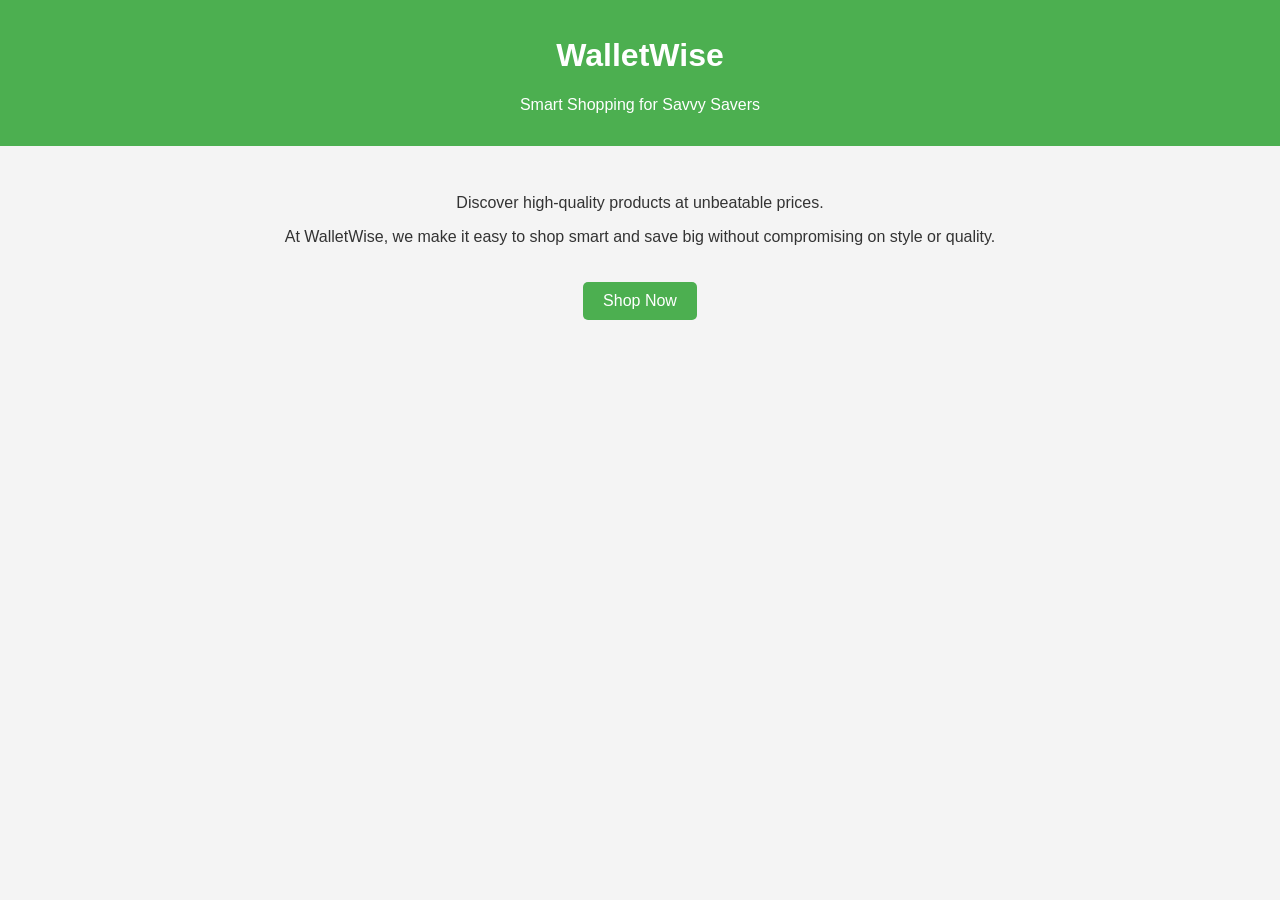
==== index.html @ 5edbab0c "Update index.html" ====
<!DOCTYPE html>
<html lang="en">
<head>
    <meta charset="UTF-8">
    <meta name="viewport" content="width=device-width, initial-scale=1.0">
    <title>WalletWise: Smart Shopping for Savvy Savers</title>
    <style>
        body {
            font-family: Arial, sans-serif;
            margin: 0;
            padding: 0;
            background-color: #f4f4f4;
            color: #333;
        }
        header {
            background-color: #4CAF50;
            color: white;
            text-align: center;
            padding: 1em 0;
        }
        main {
            padding: 2em;
            text-align: center;
        }
        .button {
            background-color: #4CAF50;
            color: white;
            padding: 10px 20px;
            text-align: center;
            text-decoration: none;
            display: inline-block;
            margin-top: 20px;
            border-radius: 5px;
        }
        .button:hover {
            background-color: #45a049;
        }
    </style>
</head>
<body>

<header>
    <h1>WalletWise</h1>
    <p>Smart Shopping for Savvy Savers</p>
</header>

<main>
    <p>Discover high-quality products at unbeatable prices.</p>
    <p>At WalletWise, we make it easy to shop smart and save big without compromising on style or quality.</p>
    <a href="#" class="button">Shop Now</a>
</main>

</body>
</html>
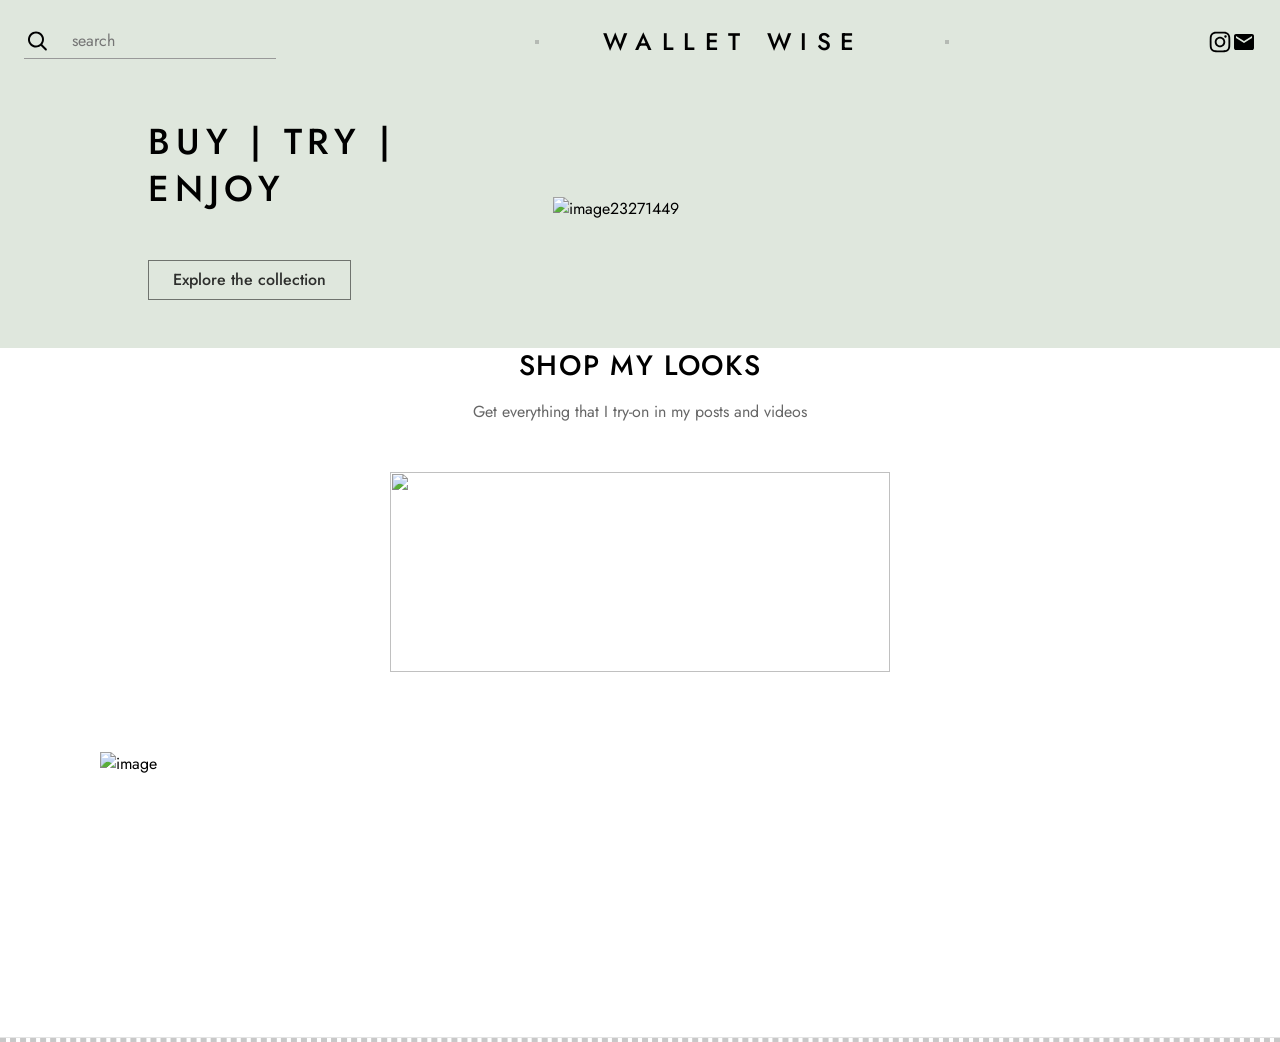
==== commit 286d6800: "Add files via upload" ====
--- a/index.html
+++ b/index.html
@@ -1,54 +1,252 @@
 <!DOCTYPE html>
 <html lang="en">
-<head>
-    <meta charset="UTF-8">
-    <meta name="viewport" content="width=device-width, initial-scale=1.0">
-    <title>WalletWise: Smart Shopping for Savvy Savers</title>
-    <style>
-        body {
-            font-family: Arial, sans-serif;
-            margin: 0;
-            padding: 0;
-            background-color: #f4f4f4;
-            color: #333;
-        }
-        header {
-            background-color: #4CAF50;
-            color: white;
-            text-align: center;
-            padding: 1em 0;
-        }
-        main {
-            padding: 2em;
-            text-align: center;
-        }
-        .button {
-            background-color: #4CAF50;
-            color: white;
-            padding: 10px 20px;
-            text-align: center;
-            text-decoration: none;
-            display: inline-block;
-            margin-top: 20px;
-            border-radius: 5px;
-        }
-        .button:hover {
-            background-color: #45a049;
-        }
+  <head>
+    <title>Mobillio Online Store</title>
+    <meta property="og:title" content="Mobillio Online Store" />
+    <meta name="viewport" content="width=device-width, initial-scale=1.0" />
+    <meta charset="utf-8" />
+    <meta property="twitter:card" content="summary_large_image" />
+   <script>
+function $(id) {
+  return document.getElementById(id);
+}
+
+var show = function(id) {
+  $(id).style.display = 'block';
+  $('overlay').style.display = 'block';
+}
+
+var hide = function(id) {
+  $(id).style.display = 'none';
+  $('overlay').style.display = 'none';
+}
+</script>
+    <style data-tag="reset-style-sheet">
+      html {  line-height: 1.15;}body {  margin: 0;}* {  box-sizing: border-box;  border-width: 0;  border-style: solid;}p,li,ul,pre,div,h1,h2,h3,h4,h5,h6,figure,blockquote,figcaption {  margin: 0;  padding: 0;}button {  background-color: transparent;}button,input,optgroup,select,textarea {  font-family: inherit;  font-size: 100%;  line-height: 1.15;  margin: 0;}button,select {  text-transform: none;}button,[type="button"],[type="reset"],[type="submit"] {  -webkit-appearance: button;}button::-moz-focus-inner,[type="button"]::-moz-focus-inner,[type="reset"]::-moz-focus-inner,[type="submit"]::-moz-focus-inner {  border-style: none;  padding: 0;}button:-moz-focus,[type="button"]:-moz-focus,[type="reset"]:-moz-focus,[type="submit"]:-moz-focus {  outline: 1px dotted ButtonText;}a {  color: inherit;  text-decoration: inherit;}input {  padding: 2px 4px;}img {  display: block;}html { scroll-behavior: smooth  }
     </style>
-</head>
-<body>
-
-<header>
-    <h1>WalletWise</h1>
-    <p>Smart Shopping for Savvy Savers</p>
-</header>
-
-<main>
-    <p>Discover high-quality products at unbeatable prices.</p>
-    <p>At WalletWise, we make it easy to shop smart and save big without compromising on style or quality.</p>
-    <a href="#" class="button">Shop Now</a>
-</main>
-
-</body>
+    <style data-tag="default-style-sheet">
+      html {
+        font-family: Jost;
+        font-size: 16px;
+      }
+
+      body {
+        font-weight: 400;
+        font-style:normal;
+        text-decoration: none;
+        text-transform: none;
+        letter-spacing: 0.02;
+        line-height: 1.55;
+        color: var(--dl-color-gray-black);
+        background-color: var(--dl-color-gray-white);
+
+        fill: var(--dl-color-gray-black);
+      }
+    </style>
+    <link
+      rel="stylesheet"
+      href="https://unpkg.com/animate.css@4.1.1/animate.css"
+    />
+    <link
+      rel="stylesheet"
+      href="https://fonts.googleapis.com/css2?family=Jost:ital,wght@0,100;0,200;0,300;0,400;0,500;0,600;0,700;0,800;0,900;1,100;1,200;1,300;1,400;1,500;1,600;1,700;1,800;1,900&amp;display=swap"
+      data-tag="font"
+    />
+    <link
+      rel="stylesheet"
+      href="https://unpkg.com/@teleporthq/teleport-custom-scripts/dist/style.css"
+    />
+  </head>
+  <body>
+    <link rel="stylesheet" href="./style.css" />
+    <div>
+      <link href="./index.css" rel="stylesheet" />
+
+      <div class="home-container">
+        <div class="home-navbar">
+          <header data-role="Header" class="home-header max-width-container">
+            <div class="home-navbar1">
+              <div class="home-container1">
+                <img
+                  alt="search3271286"
+                  src="[data-uri]"
+                  class="home-image"
+                />
+                <input
+                  type="text"
+                  placeholder="search"
+                  class="home-textinput input"
+                />
+              </div>
+              <div class="home-middle">
+                <div class="home-left"></div>
+                <span class="navbar-logo-title home-logo-center">
+                  WALLET WISE&nbsp;
+                </span>
+                <div class="home-right"></div>
+              </div>
+              <div class="home-icons">
+                <svg viewBox="0 0 877.7142857142857 1024" class="home-icon">
+                  <path
+                    d="M585.143 512c0-80.571-65.714-146.286-146.286-146.286s-146.286 65.714-146.286 146.286 65.714 146.286 146.286 146.286 146.286-65.714 146.286-146.286zM664 512c0 124.571-100.571 225.143-225.143 225.143s-225.143-100.571-225.143-225.143 100.571-225.143 225.143-225.143 225.143 100.571 225.143 225.143zM725.714 277.714c0 29.143-23.429 52.571-52.571 52.571s-52.571-23.429-52.571-52.571 23.429-52.571 52.571-52.571 52.571 23.429 52.571 52.571zM438.857 152c-64 0-201.143-5.143-258.857 17.714-20 8-34.857 17.714-50.286 33.143s-25.143 30.286-33.143 50.286c-22.857 57.714-17.714 194.857-17.714 258.857s-5.143 201.143 17.714 258.857c8 20 17.714 34.857 33.143 50.286s30.286 25.143 50.286 33.143c57.714 22.857 194.857 17.714 258.857 17.714s201.143 5.143 258.857-17.714c20-8 34.857-17.714 50.286-33.143s25.143-30.286 33.143-50.286c22.857-57.714 17.714-194.857 17.714-258.857s5.143-201.143-17.714-258.857c-8-20-17.714-34.857-33.143-50.286s-30.286-25.143-50.286-33.143c-57.714-22.857-194.857-17.714-258.857-17.714zM877.714 512c0 60.571 0.571 120.571-2.857 181.143-3.429 70.286-19.429 132.571-70.857 184s-113.714 67.429-184 70.857c-60.571 3.429-120.571 2.857-181.143 2.857s-120.571 0.571-181.143-2.857c-70.286-3.429-132.571-19.429-184-70.857s-67.429-113.714-70.857-184c-3.429-60.571-2.857-120.571-2.857-181.143s-0.571-120.571 2.857-181.143c3.429-70.286 19.429-132.571 70.857-184s113.714-67.429 184-70.857c60.571-3.429 120.571-2.857 181.143-2.857s120.571-0.571 181.143 2.857c70.286 3.429 132.571 19.429 184 70.857s67.429 113.714 70.857 184c3.429 60.571 2.857 120.571 2.857 181.143z"
+                  ></path></svg
+                ><svg viewBox="0 0 1024 1024" class="home-icon02">
+                  <path
+                    d="M854 342v-86l-342 214-342-214v86l342 212zM854 170q34 0 59 26t25 60v512q0 34-25 60t-59 26h-684q-34 0-59-26t-25-60v-512q0-34 25-60t59-26h684z"
+                  ></path>
+                </svg>
+              </div>
+            </div>
+            <div data-role="BurgerMenu" class="home-burger-menu">
+              <svg viewBox="0 0 1024 1024" class="home-icon04">
+                <path
+                  d="M128 554.667h768c23.552 0 42.667-19.115 42.667-42.667s-19.115-42.667-42.667-42.667h-768c-23.552 0-42.667 19.115-42.667 42.667s19.115 42.667 42.667 42.667zM128 298.667h768c23.552 0 42.667-19.115 42.667-42.667s-19.115-42.667-42.667-42.667h-768c-23.552 0-42.667 19.115-42.667 42.667s19.115 42.667 42.667 42.667zM128 810.667h768c23.552 0 42.667-19.115 42.667-42.667s-19.115-42.667-42.667-42.667h-768c-23.552 0-42.667 19.115-42.667 42.667s19.115 42.667 42.667 42.667z"
+                ></path>
+              </svg>
+            </div>
+            <div data-role="MobileMenu" class="home-mobile-menu">
+              <div class="home-nav">
+                <div class="home-container2">
+                  <span class="home-logo-center1">MOBILLIO</span>
+                  <div
+                    data-role="CloseMobileMenu"
+                    class="home-close-mobile-menu"
+                  >
+                    <svg viewBox="0 0 1024 1024" class="home-icon06">
+                      <path
+                        d="M810 274l-238 238 238 238-60 60-238-238-238 238-60-60 238-238-238-238 60-60 238 238 238-238z"
+                      ></path>
+                    </svg>
+                  </div>
+                </div>
+               
+              </div>
+              <div>
+                <svg viewBox="0 0 950.8571428571428 1024" class="home-icon08">
+                  <path
+                    d="M925.714 233.143c-25.143 36.571-56.571 69.143-92.571 95.429 0.571 8 0.571 16 0.571 24 0 244-185.714 525.143-525.143 525.143-104.571 0-201.714-30.286-283.429-82.857 14.857 1.714 29.143 2.286 44.571 2.286 86.286 0 165.714-29.143 229.143-78.857-81.143-1.714-149.143-54.857-172.571-128 11.429 1.714 22.857 2.857 34.857 2.857 16.571 0 33.143-2.286 48.571-6.286-84.571-17.143-148-91.429-148-181.143v-2.286c24.571 13.714 53.143 22.286 83.429 23.429-49.714-33.143-82.286-89.714-82.286-153.714 0-34.286 9.143-65.714 25.143-93.143 90.857 112 227.429 185.143 380.571 193.143-2.857-13.714-4.571-28-4.571-42.286 0-101.714 82.286-184.571 184.571-184.571 53.143 0 101.143 22.286 134.857 58.286 41.714-8 81.714-23.429 117.143-44.571-13.714 42.857-42.857 78.857-81.143 101.714 37.143-4 73.143-14.286 106.286-28.571z"
+                  ></path></svg
+                ><svg viewBox="0 0 877.7142857142857 1024" class="home-icon10">
+                  <path
+                    d="M585.143 512c0-80.571-65.714-146.286-146.286-146.286s-146.286 65.714-146.286 146.286 65.714 146.286 146.286 146.286 146.286-65.714 146.286-146.286zM664 512c0 124.571-100.571 225.143-225.143 225.143s-225.143-100.571-225.143-225.143 100.571-225.143 225.143-225.143 225.143 100.571 225.143 225.143zM725.714 277.714c0 29.143-23.429 52.571-52.571 52.571s-52.571-23.429-52.571-52.571 23.429-52.571 52.571-52.571 52.571 23.429 52.571 52.571zM438.857 152c-64 0-201.143-5.143-258.857 17.714-20 8-34.857 17.714-50.286 33.143s-25.143 30.286-33.143 50.286c-22.857 57.714-17.714 194.857-17.714 258.857s-5.143 201.143 17.714 258.857c8 20 17.714 34.857 33.143 50.286s30.286 25.143 50.286 33.143c57.714 22.857 194.857 17.714 258.857 17.714s201.143 5.143 258.857-17.714c20-8 34.857-17.714 50.286-33.143s25.143-30.286 33.143-50.286c22.857-57.714 17.714-194.857 17.714-258.857s5.143-201.143-17.714-258.857c-8-20-17.714-34.857-33.143-50.286s-30.286-25.143-50.286-33.143c-57.714-22.857-194.857-17.714-258.857-17.714zM877.714 512c0 60.571 0.571 120.571-2.857 181.143-3.429 70.286-19.429 132.571-70.857 184s-113.714 67.429-184 70.857c-60.571 3.429-120.571 2.857-181.143 2.857s-120.571 0.571-181.143-2.857c-70.286-3.429-132.571-19.429-184-70.857s-67.429-113.714-70.857-184c-3.429-60.571-2.857-120.571-2.857-181.143s-0.571-120.571 2.857-181.143c3.429-70.286 19.429-132.571 70.857-184s113.714-67.429 184-70.857c60.571-3.429 120.571-2.857 181.143-2.857s120.571-0.571 181.143 2.857c70.286 3.429 132.571 19.429 184 70.857s67.429 113.714 70.857 184c3.429 60.571 2.857 120.571 2.857 181.143z"
+                  ></path></svg
+                ><svg viewBox="0 0 602.2582857142856 1024" class="home-icon12">
+                  <path
+                    d="M548 6.857v150.857h-89.714c-70.286 0-83.429 33.714-83.429 82.286v108h167.429l-22.286 169.143h-145.143v433.714h-174.857v-433.714h-145.714v-169.143h145.714v-124.571c0-144.571 88.571-223.429 217.714-223.429 61.714 0 114.857 4.571 130.286 6.857z"
+                  ></path>
+                </svg>
+              </div>
+            </div>
+          </header>
+        </div>
+        <div class="home-main">
+          <div class="home-hero section-container">
+            <div class="home-max-width max-width-container">
+              <div class="home-hero1">
+                <div class="home-container3">
+                  <h1 class="home-text6 Heading-1">BUY | try | ENJOY</h1>
+                  <div class="home-btn-group">
+                    <button class="button">Explore the collection</button>
+                  </div>
+                </div>
+                <img
+                  alt="image23271449"
+                  src="public/shopping_bag-bro-removebg-600h.png"
+                  class="home-image1"
+                />
+              </div>
+            </div> 
+          </div>
+          <div class="section-heading-section-heading">
+            <h1 class="section-heading-text Heading-2">
+              <span>SHOP MY LOOKS</span>
+            </h1>
+            <span class="section-heading-text1">
+              <span>Get everything that I try-on in my posts and videos</span>
+            </span>
+          </div>
+          <div>
+            <img id = "latest" src="Asset\P1.2.png" onclick="show('popup')">
+          </div>
+          <div class="section-container column">
+            <div class="home-max-width1 max-width-container">
+              <div class="home-cards-container">
+                <div class="category-card-category-card">
+                  <img
+                    alt="image"
+                    src="Asset/P1.2.png"
+                    class="category-card-image"
+                  />
+                
+                </div>
+          
+          
+              </div>
+            </div>
+            <div class="home-container4 max-width-container">
+              <div class="home-container5"></div>
+            </div>
+          </div>
+        </div>
+        <div class="home-footer">
+          <div class="home-max-width2 max-width-container"></div>
+        </div>
+      </div>
+    </div>
+    
+
+
+
+
+
+
+    <div class="popup" id="popup">
+      <button id="closeButton" onclick="hide('popup')">&times;</button>
+      <div class="container">
+        <h2 class="section-title">PRODUCTS</h2>
+        <div class="services-inner">
+          
+          <div class="services-box">
+         
+           
+             <button class="services-title">Buy Now </button>
+          </div>
+          
+          <div class="services-box">
+            
+             <button class="services-title">Buy Now </button>
+          </div>
+          
+          <div class="services-box">
+           
+             <button class="services-title">Buy Now </button>
+          </div>
+          
+          <div class="services-box">
+          
+             <button class="services-title">Buy Now </button>
+          </div>
+          
+          <div class="services-box">
+          
+             <button class="services-title">Buy Now </button>
+          </div>
+          
+          <div class="services-box">
+         
+             <button class="services-title">Buy Now </button>
+          </div>
+          
+        </div>
+      </div>
+    </div>
+    
+    
+    
+
+    <script
+      defer=""
+      src="https://unpkg.com/@teleporthq/teleport-custom-scripts"
+    ></script>
+  </body>
 </html>
--- a/style.css
+++ b/style.css
@@ -0,0 +1,335 @@
+:root {
+  --dl-color-gray-500: #595959;
+  --dl-color-gray-700: #999999;
+  --dl-color-gray-900: #D9D9D9;
+  --dl-color-gray-950: #e5e5e5ff;
+  --dl-size-size-large: 144px;
+  --dl-size-size-small: 48px;
+  --dl-color-gray-black: #000000;
+  --dl-color-gray-white: #FFFFFF;
+  --dl-size-size-medium: 96px;
+  --dl-size-size-xlarge: 192px;
+  --dl-size-size-xsmall: 16px;
+  --dl-space-space-unit: 16px;
+  --dl-size-size-xxlarge: 288px;
+  --dl-color-gray-black50: #00000080;
+  --dl-color-gray-black60: #00000099;
+  --dl-color-gray-black80: #000000cc;
+  --dl-color-pallet-green: #dfe7ddff;
+  --dl-size-size-maxwidth: 1328px;
+  --dl-color-pallet-yellow: #efc14cff;
+  --dl-radius-radius-round: 50%;
+  --dl-space-space-halfunit: 8px;
+  --dl-space-space-sixunits: 96px;
+  --dl-space-space-twounits: 32px;
+  --dl-radius-radius-radius2: 2px;
+  --dl-radius-radius-radius4: 4px;
+  --dl-radius-radius-radius8: 8px;
+  --dl-space-space-fiveunits: 80px;
+  --dl-space-space-fourunits: 64px;
+  --dl-space-space-threeunits: 48px;
+  --dl-space-space-oneandhalfunits: 24px;
+}
+
+
+.button {
+  color: var(--dl-color-gray-black80);
+  cursor: pointer;
+  display: flex;
+  padding: 0.5rem 1rem;
+  position: relative;
+  box-sizing: border-box;
+  font-style: normal;
+  transition: 0.3s;
+  align-items: flex-start;
+  flex-shrink: 1;
+  font-weight: 500;
+  line-height: 14px;
+  padding-top: 12px;
+  border-color: var(--dl-color-gray-black50);
+  border-style: solid;
+  border-width: 1px;
+  padding-left: 24px;
+  border-radius: 0px;
+  padding-right: 24px;
+  padding-bottom: 12px;
+  text-decoration: none;
+}
+.button:hover {
+  color: var(--dl-color-gray-white);
+  border-color: var(--dl-color-pallet-yellow);
+  background-color: var(--dl-color-pallet-yellow);
+}
+.input {
+  color: var(--dl-color-gray-white);
+  cursor: auto;
+  outline: none;
+  padding: 0.5rem 1rem;
+  background-color: var(--dl-color-pallet-green);
+}
+.textarea {
+  color: var(--dl-color-gray-black);
+  cursor: auto;
+  padding: 0.5rem;
+  border-color: var(--dl-color-gray-black);
+  border-width: 1px;
+  border-radius: 4px;
+  background-color: var(--dl-color-gray-white);
+}
+.list {
+  width: 100%;
+  margin: 1em 0px 1em 0px;
+  display: block;
+  padding: 0px 0px 0px 1.5rem;
+  list-style-type: none;
+  list-style-position: outside;
+}
+.list-item {
+  display: list-item;
+}
+.teleport-show {
+  transform: translateX(0%) !important;
+}
+.section-container {
+  width: 100%;
+  display: flex;
+  align-items: center;
+  padding-top: var(--dl-space-space-fiveunits);
+  justify-content: center;
+}
+.max-width-container {
+  width: 100%;
+  display: flex;
+  max-width: var(--dl-size-size-maxwidth);
+  align-items: center;
+  padding-left: var(--dl-space-space-oneandhalfunits);
+  padding-right: var(--dl-space-space-oneandhalfunits);
+  flex-direction: column;
+}
+.column {
+  display: flex;
+  flex-direction: column;
+}
+.navbar-link {
+  color: rgba(0, 0, 0, 1);
+  cursor: pointer;
+  height: auto;
+  font-size: 13px;
+  text-align: left;
+  transition: 0.3s;
+  font-family: Jost;
+  font-weight: 500;
+  text-decoration: none;
+}
+.navbar-link:hover {
+  color: var(--dl-color-pallet-yellow);
+}
+.navbar-logo-title {
+  color: var(--dl-color-gray-black);
+  cursor: pointer;
+  height: auto;
+  font-size: 24px;
+  transition: 0.3s;
+  font-family: Jost;
+  font-weight: 500;
+  line-height: 20px;
+  margin-left: var(--dl-space-space-fourunits);
+  margin-right: var(--dl-space-space-fourunits);
+  letter-spacing: 0.4em;
+  text-decoration: none;
+}
+.navbar-logo-title:hover {
+  color: rgba(239, 193, 76, 1);
+}
+.Heading-3 {
+  font-size: 24px;
+  font-style: normal;
+  font-family: Jost;
+  font-weight: 500;
+  line-height: 20px;
+  letter-spacing: 0.4em;
+  text-transform: none;
+  text-decoration: none;
+}
+.Content {
+  font-size: 16px;
+  font-family: Jost;
+  font-weight: 400;
+  letter-spacing: 0.02;
+  text-transform: none;
+  text-decoration: none;
+}
+.Heading-1 {
+  font-size: 36px;
+  font-family: Jost;
+  font-weight: 500;
+  line-height: 47px;
+  letter-spacing: 0.16em;
+  text-transform: uppercase;
+  text-decoration: none;
+}
+#latest{
+  height: 200px;
+  width: 500px;
+  object-fit:cover;
+  object-position:80% 30%;
+    }
+.Heading-2 {
+  font-size: 28px;
+  font-family: Jost;
+  font-weight: 500;
+  line-height: 36px;
+  letter-spacing: 0.06em;
+  text-transform: uppercase;
+  text-decoration: none;
+}
+@media(max-width: 991px) {
+  .navbar-logo-title {
+    margin-left: 0px;
+    
+  }
+  
+
+  
+      
+ 
+}
+@media(max-width: 767px) {
+  .section-container {
+    padding-top: var(--dl-space-space-twounits);
+  }
+  .max-width-container {
+    padding-left: var(--dl-space-space-unit);
+    padding-right: var(--dl-space-space-unit);
+  }
+  #latest{
+height: 230px;
+width: 400px;
+  }
+}
+
+.popup {
+  display: none;
+  position: fixed;
+  top: 50%;
+  left: 50%;
+  transform: translate(-50%, -50%);
+  width: 100%;
+  height: 100%;
+  overflow-y: scroll;
+  background-color: white;
+  border: 1px solid #ccc;
+  padding: 20px;
+  box-shadow: 0 2px 10px rgba(0, 0, 0, 0.1);
+  z-index: 1000;
+}
+.popup .close-button {
+  position: absolute;
+  top: 10px;
+  right: 10px;
+  background: none;
+  border: none;
+  font-size: 16px;
+  cursor: pointer;
+}
+.overlay {
+  display: none;
+  position: fixed;
+  top: 0;
+  left: 0;
+  width: 100%;
+  height: 100%;
+  background: rgba(0, 0, 0, 0.5);
+  z-index: 999;
+}
+.product-grid {
+  display: grid;
+  gap: 20px;
+  grid-template-columns: repeat(auto-fill, minmax(150px, 1fr));
+}
+
+.product-item {
+  background-color: #f9f9f9;
+  padding: 20px;
+  border: 1px solid #ddd;
+  border-radius: 5px;
+  text-align: center;
+}
+
+@media (min-width: 768px) {
+  .product-grid {
+    grid-template-columns: repeat(3, 1fr);
+  }
+}
+
+@media (max-width: 767px) {
+  .product-grid {
+    grid-template-columns: repeat(2, 1fr);
+  }
+}
+
+.container {
+  width: 80%;
+  margin: auto;
+  max-width: 796px;
+}
+  
+  
+.section-title {
+  color: #9e9e9e;
+  text-align: center;
+  font-size: 2rem;
+  text-transform: uppercase;
+  letter-spacing: 1px;
+  margin: 30px 0 0 0;
+  
+  &::after {
+    content: "";
+    display: block;
+    height: 2px;
+    background-color: #2ecc71;
+    margin-bottom: 40px;
+  }
+}
+  
+  
+.services-inner {
+  display: grid;
+  grid-template-rows: 1fr 1fr;
+  grid-template-columns: repeat(auto-fit, minmax(150px, 1fr));
+  grid-row-gap: 50px;
+  grid-column-gap: 20px;
+}
+  
+  
+.services-box {
+  color: #9e9e9e;
+  text-align: center;
+  text-transform: capitalize;
+  border: 1px solid #2ecc71;
+  padding: 15px;
+}
+  
+  
+.icon {
+  display: block;
+  background-color: #2ecc71;
+  border-radius: 50%;
+  width: 50px;
+  height: 50px;
+  padding: 12px;
+  margin: 0 auto 10px auto;
+}
+  
+  
+.icon i {
+  color: #333;
+  font-size: 1.2rem;
+}
+  
+  
+.services-title {
+  font-weight: normal;
+  font-size: 1.2rem;
+}
+  
--- a/index.css
+++ b/index.css
@@ -0,0 +1,494 @@
+
+
+.section-heading-section-heading {
+  display: flex;
+  position: relative;
+  align-items: center;
+  margin-bottom: var(--dl-space-space-threeunits);
+  flex-direction: column;
+}
+.section-heading-text {
+  text-align: center;
+  margin-bottom: var(--dl-space-space-unit);
+}
+.section-heading-text1 {
+  color: var(--dl-color-gray-black60);
+  text-align: center;
+  line-height: 24px;
+}
+
+.category-card-category-card {
+  flex: 0 0 auto;
+  cursor: pointer;
+  display: flex;
+  position: relative;
+  transition: 0.3s;
+  align-items: center;
+  flex-direction: column;
+}
+
+.category-card-image {
+  width: 120px;
+  object-fit: fill;
+  margin-bottom: var(--dl-space-space-unit);
+
+  
+}
+
+
+.category-card-text {
+  line-height: 14px;
+}
+@media(max-width: 767px) {
+  
+  .category-card-category-card {
+    width: 48%;
+  }
+  .category-card-image {
+    width: 100%;
+    
+  }
+}
+@media(max-width: 479px) {
+  .category-card-category-card {
+    width: 100%;
+  }
+}
+
+.home-container {
+  width: 100%;
+  display: flex;
+  min-height: 100vh;
+  overflow-x: hidden;
+  align-items: center;
+  padding-top: 70px;
+  flex-direction: column;
+}
+.home-navbar {
+  top: 0;
+  width: 100%;
+  display: flex;
+  z-index: 1000;
+  position: fixed;
+  align-items: center;
+  flex-direction: column;
+  background-color: var(--dl-color-pallet-green);
+}
+.home-header {
+  padding-top: var(--dl-space-space-oneandhalfunits);
+  flex-direction: row;
+  padding-bottom: var(--dl-space-space-oneandhalfunits);
+  justify-content: space-between;
+}
+.home-navbar1 {
+  width: 100%;
+  display: flex;
+  position: relative;
+  align-items: center;
+  justify-content: space-between;
+}
+.home-container1 {
+  display: flex;
+  align-items: center;
+  justify-content: space-between;
+}
+.home-image {
+  width: 24px;
+  height: 24px;
+  z-index: 100;
+  margin-right: -32px;
+}
+.home-textinput {
+  width: 100%;
+  max-width: var(--dl-size-size-xxlarge);
+  transition: 0.3s;
+  border-color: var(--dl-color-gray-700);
+  border-width: 1px;
+  padding-left: var(--dl-space-space-threeunits);
+  border-top-width: 0px;
+  border-left-width: 0px;
+  border-right-width: 0px;
+}
+.home-textinput:hover {
+  border-color: var(--dl-color-pallet-yellow);
+}
+.home-middle {
+  display: flex;
+  position: relative;
+  box-sizing: border-box;
+  align-items: center;
+  flex-shrink: 1;
+  border-color: transparent;
+  justify-content: center;
+}
+.home-left {
+  border: 2px dashed rgba(120, 120, 120, 0.4);
+  display: flex;
+  grid-gap: 45px;
+  position: relative;
+  align-items: flex-start;
+}
+.home-right {
+  border: 2px dashed rgba(120, 120, 120, 0.4);
+  display: flex;
+  grid-gap: 45px;
+  position: relative;
+  align-items: flex-start;
+}
+.home-icons {
+  display: flex;
+}
+.home-icon {
+  flex: 1;
+  width: 24px;
+  height: 24px;
+}
+.home-icon02 {
+  flex: 1;
+  width: 24px;
+  height: 24px;
+}
+.home-burger-menu {
+  display: none;
+}
+.home-icon04 {
+  width: var(--dl-size-size-xsmall);
+  height: var(--dl-size-size-xsmall);
+  display: none;
+}
+.home-mobile-menu {
+  top: 0px;
+  left: 0px;
+  width: 100%;
+  height: 100vh;
+  padding: 32px;
+  z-index: 100;
+  position: absolute;
+  transform: translateX(100%);
+  transition: 0.3s;
+  flex-direction: column;
+  justify-content: space-between;
+  background-color: #fff;
+}
+.home-nav {
+  display: flex;
+  align-items: flex-start;
+  flex-direction: column;
+}
+.home-container2 {
+  width: 100%;
+  display: flex;
+  align-items: center;
+  margin-bottom: var(--dl-space-space-threeunits);
+  justify-content: space-between;
+}
+.home-logo-center1 {
+  color: var(--dl-color-gray-black);
+  height: auto;
+  font-size: 24px;
+  font-family: Jost;
+  font-weight: 500;
+  line-height: 20px;
+  margin-left: var(--dl-space-space-fourunits);
+  margin-right: var(--dl-space-space-fourunits);
+  letter-spacing: 0.4em;
+  text-decoration: none;
+}
+.home-close-mobile-menu {
+  display: flex;
+  align-items: center;
+  justify-content: center;
+}
+.home-icon06 {
+  width: var(--dl-size-size-xsmall);
+  height: var(--dl-size-size-xsmall);
+}
+.home-middle1 {
+  gap: var(--dl-space-space-unit);
+  display: flex;
+  position: relative;
+  box-sizing: border-box;
+  align-items: flex-start;
+  flex-shrink: 1;
+  border-color: transparent;
+  margin-bottom: var(--dl-space-space-oneandhalfunits);
+  flex-direction: column;
+  justify-content: center;
+}
+.home-text {
+  color: rgba(0, 0, 0, 1);
+  height: auto;
+  font-size: 13px;
+  text-align: left;
+  font-family: Jost;
+  font-weight: 500;
+  text-decoration: none;
+}
+.home-text1 {
+  color: rgba(0, 0, 0, 1);
+  height: auto;
+  font-size: 13px;
+  text-align: left;
+  font-family: Jost;
+  font-weight: 500;
+  text-decoration: none;
+}
+.home-text2 {
+  color: rgba(0, 0, 0, 1);
+  height: auto;
+  font-size: 13px;
+  text-align: left;
+  font-family: Jost;
+  font-weight: 500;
+  text-decoration: none;
+}
+.home-text3 {
+  color: rgba(0, 0, 0, 1);
+  height: auto;
+  font-size: 13px;
+  text-align: left;
+  font-family: Jost;
+  font-weight: 500;
+  text-decoration: none;
+}
+.home-text4 {
+  color: rgba(0, 0, 0, 1);
+  height: auto;
+  font-size: 13px;
+  text-align: left;
+  font-family: Jost;
+  font-weight: 500;
+  text-decoration: none;
+}
+.home-text5 {
+  color: rgba(0, 0, 0, 1);
+  height: auto;
+  font-size: 13px;
+  text-align: left;
+  font-family: Jost;
+  font-weight: 500;
+  text-decoration: none;
+}
+.home-icon08 {
+  width: var(--dl-size-size-xsmall);
+  height: var(--dl-size-size-xsmall);
+  margin-right: var(--dl-space-space-twounits);
+}
+.home-icon10 {
+  width: var(--dl-size-size-xsmall);
+  height: var(--dl-size-size-xsmall);
+  margin-right: var(--dl-space-space-twounits);
+}
+.home-icon12 {
+  width: var(--dl-size-size-xsmall);
+  height: var(--dl-size-size-xsmall);
+}
+.home-main {
+  flex: 0 0 auto;
+  width: 100%;
+  display: flex;
+  align-items: center;
+  flex-direction: column;
+  padding-bottom: var(--dl-space-space-sixunits);
+}
+.home-hero {
+  padding-top: var(--dl-space-space-threeunits);
+  padding-bottom: var(--dl-space-space-threeunits);
+  background-color: var(--dl-color-pallet-green);
+}
+.home-max-width {
+  max-width: 1032px;
+}
+.home-hero1 {
+  width: 100%;
+  display: flex;
+  max-width: var(--dl-size-size-maxwidth);
+  align-items: center;
+  flex-direction: row;
+  justify-content: space-between;
+}
+.home-container3 {
+  display: flex;
+  margin-right: var(--dl-space-space-threeunits);
+  padding-right: var(--dl-space-space-threeunits);
+  flex-direction: column;
+}
+.home-text6 {
+  max-width: 450px;
+  margin-bottom: var(--dl-space-space-threeunits);
+}
+.home-btn-group {
+  display: flex;
+  align-items: center;
+  flex-direction: row;
+}
+.home-image1 {
+  width: 100%;
+  position: relative;
+  max-width: 579px;
+  box-sizing: border-box;
+  max-height: 579px;
+  object-fit: cover;
+  border-color: transparent;
+}
+.home-max-width1 {
+  align-items: center;
+  justify-content: center;
+}
+.home-cards-container {
+  flex: 0 0 auto;
+  width: 100%;
+  display: flex;
+  grid-gap: var(--dl-space-space-twounits);
+  flex-wrap: wrap;
+  max-width: 1080px;
+  align-items: flex-start;
+  margin-bottom: var(--dl-space-space-fourunits);
+  flex-direction: row;
+  justify-content: space-between;
+}
+.home-container4 {
+  flex: 0 0 auto;
+  display: flex;
+  align-items: center;
+  flex-direction: column;
+}
+.home-container5 {
+  width: 100%;
+  border: 2px dashed rgba(120, 120, 120, 0.4);
+  display: flex;
+  position: relative;
+  max-width: 770px;
+  box-sizing: border-box;
+  margin-top: var(--dl-space-space-fiveunits);
+  align-items: center;
+  flex-shrink: 1;
+  border-color: transparent;
+  flex-direction: column;
+}
+.home-footer {
+  flex: 0 0 auto;
+  width: 100%;
+  display: flex;
+  align-items: center;
+  border-color: var(--dl-color-gray-950);
+  border-width: 1px;
+  flex-direction: column;
+  border-left-width: 0px;
+  border-right-width: 0px;
+  border-bottom-width: 0px;
+}
+.home-max-width2 {
+  border: 2px dashed rgba(120, 120, 120, 0.4);
+}
+@media(max-width: 991px) {
+  .home-container1 {
+    display: none;
+  }
+  .home-left {
+    display: none;
+  }
+  .home-right {
+    display: none;
+  }
+  .home-icons {
+    display: none;
+  }
+  .home-burger-menu {
+    display: flex;
+  }
+  .home-icon04 {
+    width: 24px;
+    height: 24px;
+    display: flex;
+  }
+  .home-logo-center1 {
+    margin-left: 0px;
+  }
+  .home-hero1 {
+    flex-direction: column;
+  }
+  .home-container3 {
+    align-items: center;
+    margin-right: 0px;
+    margin-bottom: var(--dl-space-space-twounits);
+    padding-right: 0px;
+  }
+  .home-text6 {
+    text-align: center;
+  }
+}
+@media(max-width: 767px) {
+  .home-burger-menu {
+    display: flex;
+    align-items: center;
+    justify-content: center;
+  }
+  .home-main {
+    padding-bottom: var(--dl-space-space-threeunits);
+  }
+  .home-hero {
+    padding-top: var(--dl-space-space-unit);
+    padding-bottom: var(--dl-space-space-unit);
+  }
+  .home-hero1 {
+    padding-left: var(--dl-space-space-twounits);
+    padding-right: var(--dl-space-space-twounits);
+  }
+  .home-cards-container {
+    grid-gap: var(--dl-space-space-unit);
+  }
+}
+@media(max-width: 479px) {
+
+  .home-container {
+    padding-top: 55px;
+  }
+  .home-header {
+    padding: var(--dl-space-space-unit);
+  }
+  .home-logo-center {
+    font-size: 15px;
+  }
+  .home-mobile-menu {
+    padding: 16px;
+  }
+  .home-hero1 {
+    padding-top: var(--dl-space-space-twounits);
+    padding-left: var(--dl-space-space-unit);
+    padding-right: var(--dl-space-space-unit);
+    padding-bottom: var(--dl-space-space-twounits);
+  }
+  .home-container3 {
+    margin-bottom: var(--dl-space-space-unit);
+  }
+  .home-btn-group {
+    flex-direction: column;
+  }
+}
+
+.popup {
+  display: none;
+  position: fixed;
+  top: 50%;
+  left: 50%;
+  transform: translate(-50%, -50%);
+  padding: 20px;
+  background-color: white;
+  box-shadow: 0 0 10px rgba(0, 0, 0, 0.5);
+  z-index: 1000;
+}
+
+#closeButton {
+  position: absolute;
+  top: 10px;
+  right: 10px;
+  background: none;
+  border: none;
+  font-size: 20px;
+  cursor: pointer;
+}
+
+#closeButton:hover {
+  color: red;
+}
